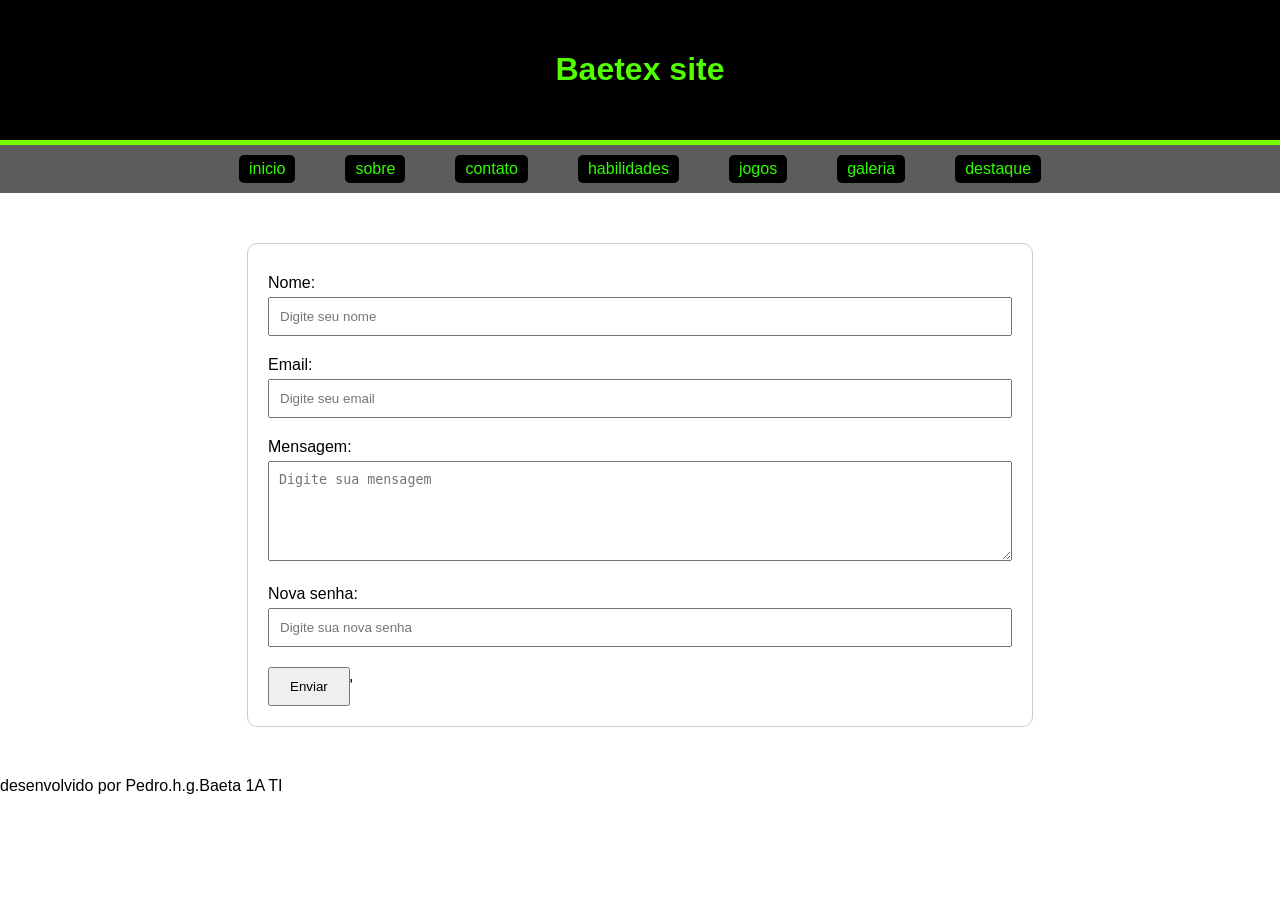
==== contato.html @ c3a65326 "TABELA E FORMULARIO" ====
<!doctype html>
<html lang="en">
  <head>
    <meta charset="UTF-8" />
    <meta name="viewport" content="width=device-width, initial-scale=1.0" />
    <title>Document</title>
    <link rel="stylesheet" href="css/style.css" />
  </head>
  <body>
    <header>
      <h1>Baetex site</h1>
    </header>
    <nav>
      <a href="#inicio">inicio</a>
      <a href="#sobre">sobre</a>
      <a href="contato.html">contato</a>
      <a href="habilidades.html">habilidades</a>
      <a href="jogos.html">jogos</a>
      <a href="#galeria">galeria</a>
      <a href="destaque">destaque</a>
    </nav>

    <main>
      <form>
        <label for="nome">Nome:</label>
        <input
          type="text"
          id="nome"
          name="nome"
          placeholder="Digite seu nome"
          required
        />
        <br />
        <label for="email">Email:</label>
        <input
          type="email"
          id="email"
          name="email"
          placeholder="Digite seu email"
          required
        />
        <br />
        <label for="mensagem">Mensagem:</label>
        <textarea
          id="mensagem"
          name="mensagem"
          placeholder="Digite sua mensagem"
          required
        ></textarea>
        <br />
        <label for="nova senha">Nova senha:</label>
        <input
          type="password"
          id="nova senha"
          name="nova senha"
          placeholder="Digite sua nova senha"
          required
        />
        <br />
        <button type="submit">Enviar</button>'
      </form>
    </main>
    <footer>desenvolvido por Pedro.h.g.Baeta 1A TI</footer>
  </body>
</html>
---- css/style.css ----
body {
  font-family: Arial, Helvetica, sans-serif;
  margin: 0;
  padding: 0;
  background-color: linear-gradient(
    to right,
    #ff0000,
    #ff7f00,
    #ffff00,
    #00ff00,
    #0000ff,
    #4b0082,
    #8b00ff
  );
  color: #000000;
}
header {
  background-color: #000000;
  border-bottom: 5px solid #73ff00;
  color: rgb(81, 255, 0);
  padding: 30px 20px;
  text-align: center;
}
nav {
  background-color: #5c5c5c;
  display: flex;
  justify-content: center;
  gap: 20px;
  padding: 10px;
  text-align: center;
}
nav a {
  color: rgb(47, 255, 0);
  text-decoration: none;
  margin: 0 15px;
  padding: 5px 10px;
  background-color: #000000;
  border-radius: 5px;
}

nav a:hover nav a focus {
  text-decoration: underline;
  background-color: #73ff00;
  transform: translateY(-1px);
}

main {
  padding: 20px;
}
.bg-color {
  background-color: #e0dede;
}
section {
  margin-bottom: 30px;
  padding: 20px;
  background-color: s#800000;
  border-radius: 5px;
}

.iten-galeria {
  width: 30%;
  display: inline-block;
  margin: 10px;
  text-align: center;
  vertical-align: top;
}

.iten-galeria img {
  width: 20%;
  height: 500px;
  object-fit: contain;
}

.iten-galeria p {
  margin-top: 8px;
}
.destaque {
  width: 65%;
  text-align: right;
}
.destaque img {
  width: 40%;
  height: 330px;
  object-fit: contain;
  display: inline-block;
  vertical-align: middle;
}

.destaque p {
  width: 5%;
  display: inline-block;
  vertical-align: middle;
  margin-left: 10px;
}

form {
  width: 60%;
  margin: 30px auto;
  padding: 20px;
  border: 1px solid #ccc;
  border-radius: 10px;
}

label {
  display: block;
  margin-top: 10px;
  margin-bottom: 5px;
}

input,
textarea {
  width: 100%;
  padding: 10px;
  margin-bottom: 10px;
  box-sizing: border-box;
}

textarea {
  height: 100px;
}

button {
  display: inline-block;
  padding: 10px 20px;
  margin-top: 10px;
}
table {
  width: 80%;
  margin: 30px auto;
  border-collapse: collapse;
}

th,
td {
  border: 1px solid #ccc;
  padding: 10px;
  text-align: center;
}

th {
  background-color: #eeeeee;
}

tr:hover {
  background-color: #f5f5f5;
}
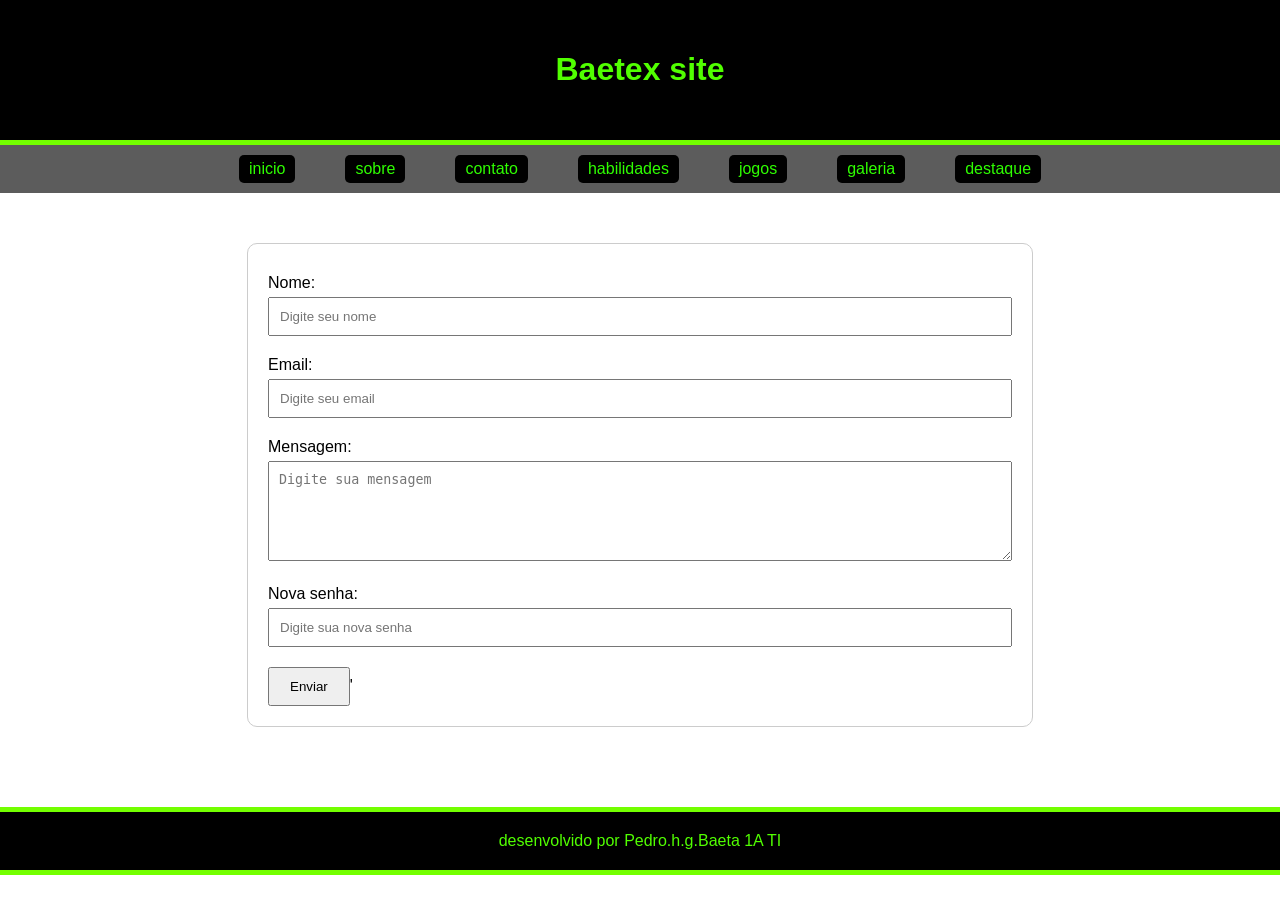
==== commit 2b7a3f3f: "mudanças boas" ====
--- a/contato.html
+++ b/contato.html
@@ -1,5 +1,5 @@
 <!doctype html>
-<html lang="en">
+<html lang="pt-br">
   <head>
     <meta charset="UTF-8" />
     <meta name="viewport" content="width=device-width, initial-scale=1.0" />
@@ -11,13 +11,13 @@
       <h1>Baetex site</h1>
     </header>
     <nav>
-      <a href="#inicio">inicio</a>
-      <a href="#sobre">sobre</a>
+      <a href="inicio.html">inicio</a>
+      <a href="sobre.html">sobre</a>
       <a href="contato.html">contato</a>
       <a href="habilidades.html">habilidades</a>
       <a href="jogos.html">jogos</a>
-      <a href="#galeria">galeria</a>
-      <a href="destaque">destaque</a>
+      <a href="galeria.html">galeria</a>
+      <a href="destaque.html">destaque</a>
     </nav>
 
     <main>
--- a/css/style.css
+++ b/css/style.css
@@ -144,3 +144,89 @@
 tr:hover {
   background-color: #f5f5f5;
 }
+
+footer {
+  background-color: #000000;
+  color: rgb(81, 255, 0);
+  text-align: center;
+  padding: 20px;
+  margin-top: 30px;
+  border-top: 5px solid #73ff00;
+  border-bottom: 5px solid #73ff00;
+}
+.banner {
+  width: 900px;
+  height: 250px;
+  border-radius: 20px;
+  display: flex;
+  justify-content: center;
+  align-items: center;
+  overflow: hidden;
+  position: relative;
+  background: linear-gradient(
+    -45deg,
+    #ff0000,
+    #ff7300,
+    #fffb00,
+    #48ff00,
+    #00ffd5,
+    #0066ff,
+    #7a00ff,
+    #ff00c8
+  );
+  background-size: 400% 400%;
+  animation: gradientMove 10s ease infinite;
+}
+
+.banner::before {
+  content: "";
+  position: absolute;
+  inset: 0;
+  background: inherit;
+  filter: blur(30px);
+  opacity: 0.7;
+}
+
+.banner h1 {
+  position: relative;
+  color: white;
+  font-family: Arial, sans-serif;
+  font-size: 3rem;
+  text-transform: uppercase;
+  letter-spacing: 4px;
+  text-shadow:
+    0 0 10px rgba(255, 255, 255, 0.8),
+    0 0 20px rgba(255, 255, 255, 0.6),
+    0 0 40px rgba(255, 255, 255, 0.4);
+  animation: pulse 2s infinite;
+}
+
+@keyframes gradientMove {
+  0% {
+    background-position: 0% 50%;
+  }
+  50% {
+    background-position: 100% 50%;
+  }
+  100% {
+    background-position: 0% 50%;
+  }
+}
+
+@keyframes pulse {
+  0%,
+  100% {
+    transform: scale(1);
+  }
+  50% {
+    transform: scale(1.08);
+  }
+}
+
+.bg-pagina {
+  background-color: #6ff7b3;
+}
+
+.bg-color {
+  background-color: #6bfd7f;
+}
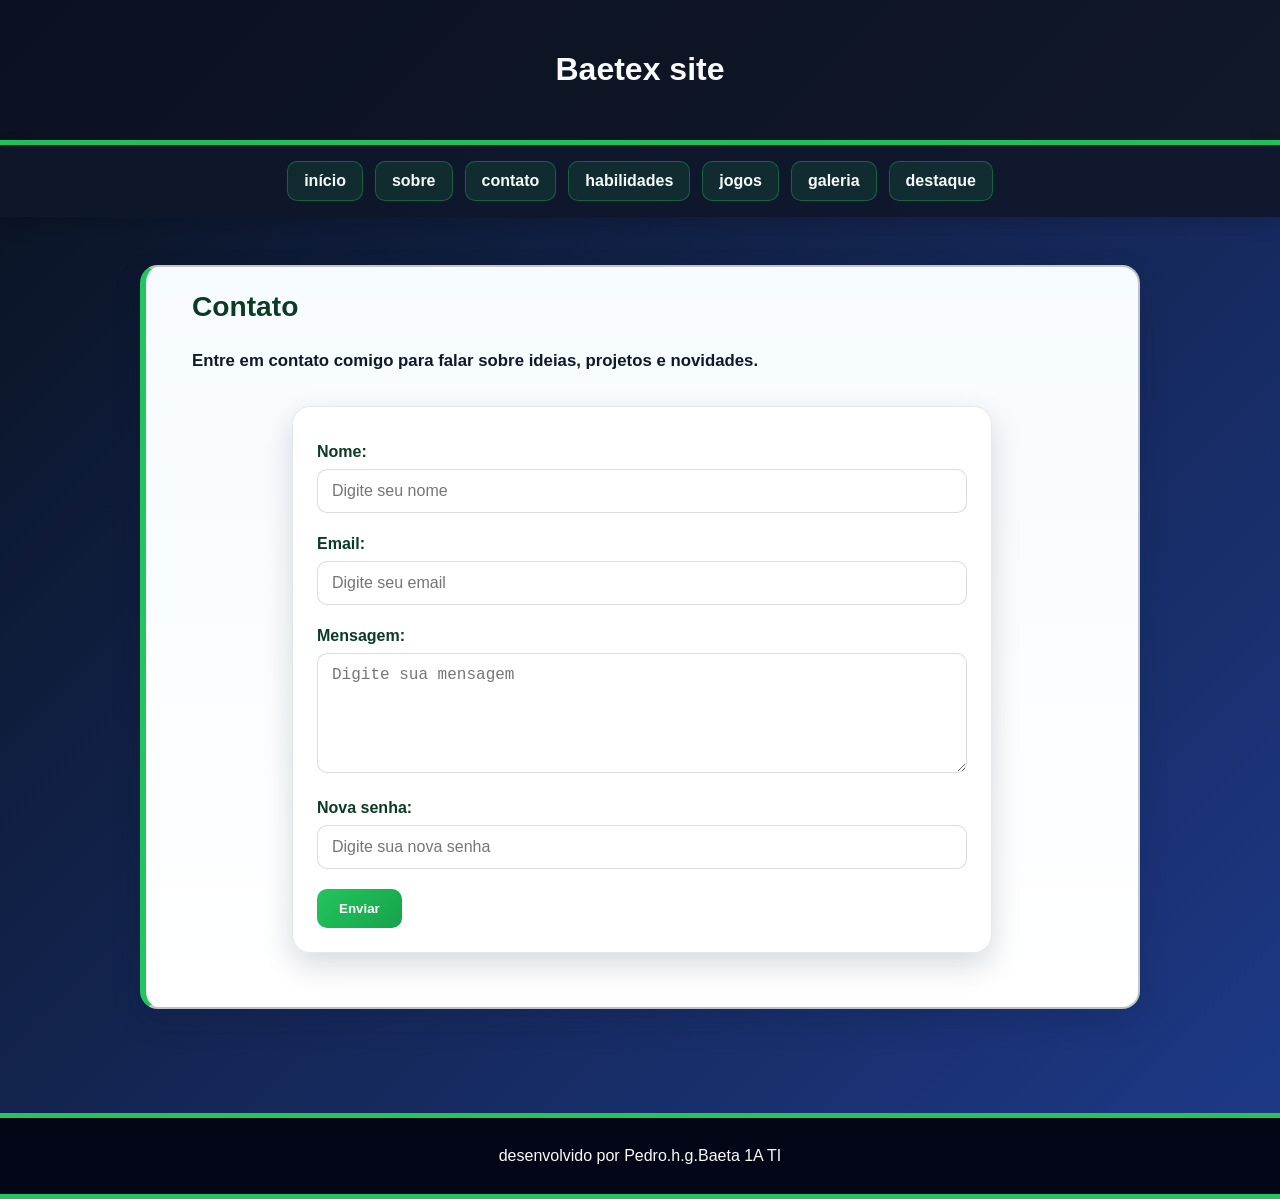
==== commit 93c73327: "finalizado" ====
--- a/contato.html
+++ b/contato.html
@@ -3,15 +3,16 @@
   <head>
     <meta charset="UTF-8" />
     <meta name="viewport" content="width=device-width, initial-scale=1.0" />
-    <title>Document</title>
+    <title>Contato</title>
     <link rel="stylesheet" href="css/style.css" />
   </head>
   <body>
     <header>
       <h1>Baetex site</h1>
     </header>
+
     <nav>
-      <a href="inicio.html">inicio</a>
+      <a href="inicio.html">início</a>
       <a href="sobre.html">sobre</a>
       <a href="contato.html">contato</a>
       <a href="habilidades.html">habilidades</a>
@@ -21,45 +22,32 @@
     </nav>
 
     <main>
-      <form>
-        <label for="nome">Nome:</label>
-        <input
-          type="text"
-          id="nome"
-          name="nome"
-          placeholder="Digite seu nome"
-          required
-        />
-        <br />
-        <label for="email">Email:</label>
-        <input
-          type="email"
-          id="email"
-          name="email"
-          placeholder="Digite seu email"
-          required
-        />
-        <br />
-        <label for="mensagem">Mensagem:</label>
-        <textarea
-          id="mensagem"
-          name="mensagem"
-          placeholder="Digite sua mensagem"
-          required
-        ></textarea>
-        <br />
-        <label for="nova senha">Nova senha:</label>
-        <input
-          type="password"
-          id="nova senha"
-          name="nova senha"
-          placeholder="Digite sua nova senha"
-          required
-        />
-        <br />
-        <button type="submit">Enviar</button>'
-      </form>
+      <section class="bg-color">
+        <div class="content-box">
+          <h2>Contato</h2>
+          <p>Entre em contato comigo para falar sobre ideias, projetos e novidades.</p>
+
+          <form>
+            <label for="nome">Nome:</label>
+            <input type="text" id="nome" name="nome" placeholder="Digite seu nome" required />
+
+            <label for="email">Email:</label>
+            <input type="email" id="email" name="email" placeholder="Digite seu email" required />
+
+            <label for="mensagem">Mensagem:</label>
+            <textarea id="mensagem" name="mensagem" placeholder="Digite sua mensagem" required></textarea>
+
+            <label for="nova-senha">Nova senha:</label>
+            <input type="password" id="nova-senha" name="nova-senha" placeholder="Digite sua nova senha" required />
+
+            <button type="submit">Enviar</button>
+          </form>
+        </div>
+      </section>
     </main>
-    <footer>desenvolvido por Pedro.h.g.Baeta 1A TI</footer>
+
+    <footer>
+      desenvolvido por Pedro.h.g.Baeta 1A TI
+    </footer>
   </body>
 </html>
--- a/css/style.css
+++ b/css/style.css
@@ -1,204 +1,556 @@
+:root {
+  --bg-start: #09111d;
+  --bg-end: #1e3a8a;
+  --panel: rgba(255, 255, 255, 0.96);
+  --panel-soft: #edf6ff;
+  --panel-border: rgba(15, 23, 42, 0.18);
+  --accent: #22c55e;
+  --accent-strong: #16a34a;
+  --accent-dark: #0b3b24;
+  --text: #111827;
+  --text-soft: #334155;
+  --text-light: #f8fafc;
+  --shadow: 0 12px 30px rgba(15, 23, 42, 0.16);
+}
+
+* {
+  box-sizing: border-box;
+}
+
+html {
+  scroll-behavior: smooth;
+}
+
 body {
   font-family: Arial, Helvetica, sans-serif;
   margin: 0;
   padding: 0;
-  background-color: linear-gradient(
-    to right,
-    #ff0000,
-    #ff7f00,
-    #ffff00,
-    #00ff00,
-    #0000ff,
-    #4b0082,
-    #8b00ff
-  );
-  color: #000000;
-}
+  background: linear-gradient(135deg, var(--bg-start), var(--bg-end));
+  color: var(--text);
+}
+
 header {
-  background-color: #000000;
-  border-bottom: 5px solid #73ff00;
-  color: rgb(81, 255, 0);
+  background: linear-gradient(135deg, #0b1120, #111827);
+  border-bottom: 5px solid var(--accent);
+  color: var(--text-light);
   padding: 30px 20px;
   text-align: center;
 }
+
+.site-header {
+  background: linear-gradient(135deg, #0b1120, #1e293b);
+  padding: 32px 20px 28px;
+}
+
+.site-header h1 {
+  margin: 0;
+  font-size: clamp(2rem, 4vw, 3.2rem);
+  letter-spacing: 0.08em;
+  text-transform: uppercase;
+}
+
+.site-header p {
+  margin: 8px 0 0;
+  color: rgba(255, 255, 255, 0.82);
+  letter-spacing: 0.08em;
+  text-transform: uppercase;
+  font-size: 0.75rem;
+}
+
 nav {
-  background-color: #5c5c5c;
+  background: rgba(15, 23, 42, 0.9);
   display: flex;
   justify-content: center;
+  align-items: center;
+  flex-wrap: wrap;
+  gap: 12px;
+  padding: 16px 20px;
+  text-align: center;
+  box-shadow: 0 6px 20px rgba(0, 0, 0, 0.15);
+}
+
+nav a {
+  color: var(--text-light);
+  text-decoration: none;
+  font-weight: 700;
+  padding: 10px 16px;
+  background: rgba(34, 197, 94, 0.12);
+  border: 1px solid rgba(34, 197, 94, 0.35);
+  border-radius: 10px;
+  transition: all 0.2s ease;
+}
+
+nav a:hover,
+nav a:focus {
+  text-decoration: none;
+  background: var(--accent);
+  color: #052e16;
+  transform: translateY(-1px);
+}
+
+main {
+  max-width: 1200px;
+  margin: 0 auto;
+  padding: 24px 18px 50px;
+}
+
+.page-shell {
+  display: flex;
+  flex-direction: column;
+  gap: 28px;
+}
+
+.content-box {
+  max-width: 900px;
+  margin: 0 auto;
+}
+
+.hero {
+  display: grid;
+  grid-template-columns: 1.8fr 1fr;
+  gap: 24px;
+  align-items: center;
+  padding: 28px;
+  background: linear-gradient(135deg, rgba(255,255,255,0.98), rgba(230, 245, 255, 0.95));
+  border: 2px solid rgba(17, 24, 39, 0.18);
+  border-left: 6px solid var(--accent);
+  border-radius: 24px;
+  box-shadow: var(--shadow);
+}
+
+.hero-text {
+  padding: 12px 8px;
+}
+
+.eyebrow {
+  display: inline-block;
+  padding: 6px 12px;
+  border-radius: 999px;
+  background: rgba(34, 197, 94, 0.12);
+  color: var(--accent-dark);
+  font-size: 0.72rem;
+  font-weight: 700;
+  letter-spacing: 0.08em;
+  text-transform: uppercase;
+}
+
+.hero h2 {
+  margin: 16px 0 12px;
+  font-size: clamp(2rem, 4vw, 3rem);
+  line-height: 1.2;
+  color: var(--accent-dark);
+}
+
+.hero p {
+  margin: 0;
+  font-size: 1.05rem;
+  line-height: 1.8;
+  color: var(--text-soft);
+}
+
+.hero-actions {
+  display: flex;
+  flex-wrap: wrap;
+  gap: 12px;
+  margin-top: 24px;
+}
+
+.button {
+  display: inline-flex;
+  align-items: center;
+  justify-content: center;
+  padding: 12px 20px;
+  border-radius: 10px;
+  text-decoration: none;
+  font-weight: 700;
+  transition: transform 0.2s ease;
+}
+
+.button:hover {
+  transform: translateY(-1px);
+}
+
+.btn-primary {
+  background: linear-gradient(135deg, var(--accent), var(--accent-strong));
+  color: #ffffff;
+}
+
+.btn-secondary {
+  background: #ffffff;
+  border: 1px solid rgba(15, 23, 42, 0.15);
+  color: var(--text);
+}
+
+.hero-card {
+  background: linear-gradient(180deg, #0f172a, #1e293b);
+  color: #ffffff;
+  border-radius: 20px;
+  padding: 22px 20px;
+  box-shadow: 0 16px 30px rgba(15, 23, 42, 0.18);
+}
+
+.hero-card h3 {
+  margin-top: 0;
+  font-size: 1.4rem;
+  color: #dbeafe;
+}
+
+.hero-card ul {
+  margin: 0;
+  padding-left: 1.1rem;
+  color: #e2e8f0;
+  line-height: 2;
+}
+
+.info-grid {
+  display: grid;
+  grid-template-columns: repeat(3, minmax(0, 1fr));
   gap: 20px;
-  padding: 10px;
-  text-align: center;
-}
-nav a {
-  color: rgb(47, 255, 0);
-  text-decoration: none;
-  margin: 0 15px;
-  padding: 5px 10px;
-  background-color: #000000;
-  border-radius: 5px;
-}
-
-nav a:hover nav a focus {
-  text-decoration: underline;
-  background-color: #73ff00;
-  transform: translateY(-1px);
-}
-
-main {
-  padding: 20px;
-}
+}
+
+.info-card {
+  background: rgba(255, 255, 255, 0.96);
+  border: 1px solid rgba(15, 23, 42, 0.12);
+  border-left: 6px solid var(--accent);
+  border-radius: 18px;
+  padding: 22px 20px;
+  box-shadow: var(--shadow);
+}
+
+.info-card h3 {
+  margin-top: 0;
+  color: var(--accent-dark);
+}
+
+.info-card p {
+  margin-bottom: 0;
+  line-height: 1.8;
+  color: var(--text-soft);
+}
+
+.gallery-section {
+  background: rgba(255, 255, 255, 0.96);
+  border: 2px solid rgba(17, 24, 39, 0.18);
+  border-radius: 24px;
+  padding: 24px 22px;
+  box-shadow: var(--shadow);
+}
+
+.section-heading h2 {
+  margin-top: 0;
+  margin-bottom: 18px;
+}
+
+.gallery-grid {
+  display: grid;
+  grid-template-columns: repeat(auto-fit, minmax(220px, 1fr));
+  gap: 22px;
+}
+
+.gallery-item {
+  background: #fff;
+  border: 1px solid rgba(15, 23, 42, 0.1);
+  border-radius: 18px;
+  padding: 12px;
+  text-align: center;
+  box-shadow: 0 10px 20px rgba(15, 23, 42, 0.08);
+}
+
+.gallery-item img {
+  width: 100%;
+  height: 220px;
+  object-fit: cover;
+  border-radius: 12px;
+  margin: 0 auto 12px;
+}
+
+.gallery-item figcaption {
+  font-weight: 700;
+  color: var(--accent-dark);
+}
+
+.gallery-item.highlight {
+  transform: translateY(-4px);
+  border-color: rgba(34, 197, 94, 0.4);
+}
+
+.quote-box {
+  background: linear-gradient(135deg, #0f172a, #1f2937);
+  color: #ffffff;
+  border-radius: 18px;
+  padding: 24px 28px;
+  text-align: center;
+  font-size: 1.2rem;
+  font-weight: 700;
+  box-shadow: var(--shadow);
+}
+
+section {
+  margin: 24px auto;
+  padding: 24px 28px;
+  background: var(--panel);
+  border: 2px solid rgba(17, 24, 39, 0.25);
+  border-radius: 18px;
+  box-shadow: var(--shadow);
+  max-width: 1000px;
+}
+
 .bg-color {
-  background-color: #e0dede;
-}
-section {
-  margin-bottom: 30px;
-  padding: 20px;
-  background-color: s#800000;
-  border-radius: 5px;
+  background: linear-gradient(180deg, #f6fbff, #ffffff);
+  border-left: 6px solid var(--accent);
+}
+
+section h2 {
+  margin-top: 0;
+  font-size: clamp(1.6rem, 2.2vw, 2.2rem);
+  color: var(--accent-dark);
+  text-shadow: 0 1px 0 rgba(255, 255, 255, 0.8);
+}
+
+section p,
+section li,
+section ul,
+section ol {
+  font-size: 1.05rem;
+  line-height: 1.75;
+  color: var(--text);
+  font-weight: 600;
+}
+
+section ul,
+section ol {
+  padding-left: 1.5rem;
+}
+
+img {
+  display: block;
+  max-width: 100%;
+  margin: 18px auto;
+  border-radius: 14px;
+  box-shadow: 0 10px 20px rgba(15, 23, 42, 0.12);
+}
+
+iframe {
+  display: block;
+  max-width: 100%;
+  width: 100%;
+  height: 340px;
+  margin: 20px auto 0;
+  border: none;
+  border-radius: 14px;
+}
+
+.galeria {
+  display: grid;
+  grid-template-columns: repeat(auto-fit, minmax(220px, 1fr));
+  gap: 22px;
+  align-items: stretch;
 }
 
 .iten-galeria {
-  width: 30%;
-  display: inline-block;
-  margin: 10px;
-  text-align: center;
-  vertical-align: top;
+  background: #ffffff;
+  border: 2px solid rgba(15, 23, 42, 0.18);
+  border-radius: 16px;
+  padding: 14px;
+  text-align: center;
+  box-shadow: 0 10px 20px rgba(15, 23, 42, 0.08);
 }
 
 .iten-galeria img {
-  width: 20%;
-  height: 500px;
-  object-fit: contain;
+  width: 100%;
+  height: 220px;
+  object-fit: cover;
+  margin: 0 auto 12px;
 }
 
 .iten-galeria p {
-  margin-top: 8px;
-}
+  margin: 0;
+  font-weight: 600;
+  color: var(--accent-dark);
+}
+
 .destaque {
-  width: 65%;
-  text-align: right;
-}
+  max-width: 480px;
+  margin: 0 auto;
+}
+
 .destaque img {
-  width: 40%;
-  height: 330px;
-  object-fit: contain;
-  display: inline-block;
-  vertical-align: middle;
-}
-
-.destaque p {
-  width: 5%;
-  display: inline-block;
-  vertical-align: middle;
-  margin-left: 10px;
-}
-
+  width: 100%;
+  max-width: 420px;
+  height: 260px;
+  object-fit: cover;
+}
+
+.form-box,
 form {
-  width: 60%;
+  width: min(100%, 700px);
   margin: 30px auto;
-  padding: 20px;
-  border: 1px solid #ccc;
-  border-radius: 10px;
+  padding: 24px;
+  border: 1px solid rgba(15, 23, 42, 0.1);
+  border-radius: 18px;
+  background: rgba(255, 255, 255, 0.9);
+  box-shadow: var(--shadow);
 }
 
 label {
   display: block;
-  margin-top: 10px;
-  margin-bottom: 5px;
+  margin: 12px 0 8px;
+  font-weight: 700;
+  color: var(--accent-dark);
 }
 
 input,
 textarea {
   width: 100%;
-  padding: 10px;
+  padding: 12px 14px;
   margin-bottom: 10px;
-  box-sizing: border-box;
+  border: 1px solid rgba(15, 23, 42, 0.15);
+  border-radius: 10px;
+  font-size: 1rem;
+  background: #ffffff;
 }
 
 textarea {
-  height: 100px;
+  min-height: 120px;
+  resize: vertical;
 }
 
 button {
   display: inline-block;
-  padding: 10px 20px;
+  padding: 12px 22px;
   margin-top: 10px;
-}
+  border: none;
+  border-radius: 10px;
+  background: linear-gradient(135deg, var(--accent), var(--accent-strong));
+  color: #ffffff;
+  font-weight: 700;
+  cursor: pointer;
+  transition: transform 0.2s ease;
+}
+
+button:hover {
+  transform: translateY(-1px);
+}
+
 table {
-  width: 80%;
+  width: min(100%, 840px);
   margin: 30px auto;
   border-collapse: collapse;
+  background: #ffffff;
+  border-radius: 12px;
+  overflow: hidden;
+  box-shadow: var(--shadow);
 }
 
 th,
 td {
-  border: 1px solid #ccc;
-  padding: 10px;
+  border: 1px solid rgba(15, 23, 42, 0.1);
+  padding: 12px 14px;
   text-align: center;
 }
 
 th {
-  background-color: #eeeeee;
+  background: linear-gradient(135deg, #0f172a, #1e293b);
+  color: var(--text-light);
 }
 
 tr:hover {
-  background-color: #f5f5f5;
-}
-
-footer {
-  background-color: #000000;
-  color: rgb(81, 255, 0);
-  text-align: center;
-  padding: 20px;
-  margin-top: 30px;
-  border-top: 5px solid #73ff00;
-  border-bottom: 5px solid #73ff00;
-}
+  background-color: #f1f5f9;
+}
+
 .banner {
-  width: 900px;
-  height: 250px;
-  border-radius: 20px;
+  width: min(100%, 920px);
+  height: 260px;
+  margin: 24px auto 0;
+  border-radius: 24px;
   display: flex;
   justify-content: center;
   align-items: center;
   overflow: hidden;
   position: relative;
-  background: linear-gradient(
-    -45deg,
-    #ff0000,
-    #ff7300,
-    #fffb00,
-    #48ff00,
-    #00ffd5,
-    #0066ff,
-    #7a00ff,
-    #ff00c8
-  );
-  background-size: 400% 400%;
-  animation: gradientMove 10s ease infinite;
+  border: 3px solid rgba(255, 255, 255, 0.7);
+  box-shadow: 0 20px 40px rgba(15, 23, 42, 0.24);
+  background:
+    radial-gradient(circle at top left, rgba(255, 255, 255, 0.45), transparent 28%),
+    radial-gradient(circle at bottom right, rgba(255, 255, 255, 0.2), transparent 24%),
+    linear-gradient(135deg, #ff3cac, #784fff 22%, #4cc9f0 48%, #32d74b 70%, #ffb703 100%);
+  background-size: 200% 200%;
+  animation: gradientMove 12s ease infinite;
 }
 
 .banner::before {
   content: "";
   position: absolute;
+  inset: 12px;
+  border: 2px solid rgba(255, 255, 255, 0.7);
+  border-radius: 18px;
+  backdrop-filter: blur(2px);
+}
+
+.banner::after {
+  content: "";
+  position: absolute;
   inset: 0;
-  background: inherit;
-  filter: blur(30px);
-  opacity: 0.7;
+  background: linear-gradient(120deg, rgba(255, 255, 255, 0.18), rgba(255, 255, 255, 0));
 }
 
 .banner h1 {
   position: relative;
-  color: white;
+  z-index: 1;
+  color: #ffffff;
   font-family: Arial, sans-serif;
-  font-size: 3rem;
+  font-size: clamp(2rem, 4vw, 3.2rem);
   text-transform: uppercase;
-  letter-spacing: 4px;
+  letter-spacing: 0.15em;
   text-shadow:
-    0 0 10px rgba(255, 255, 255, 0.8),
-    0 0 20px rgba(255, 255, 255, 0.6),
-    0 0 40px rgba(255, 255, 255, 0.4);
-  animation: pulse 2s infinite;
+    0 2px 8px rgba(15, 23, 42, 0.8),
+    0 0 18px rgba(255, 255, 255, 0.55),
+    0 0 30px rgba(255, 255, 255, 0.35);
+  animation: pulse 2.4s infinite ease-in-out;
+}
+
+footer {
+  background: #020617;
+  color: var(--text-light);
+  text-align: center;
+  padding: 24px 20px;
+  margin-top: 30px;
+  border-top: 5px solid var(--accent);
+  border-bottom: 5px solid var(--accent);
+  line-height: 1.8;
+}
+
+.bg-pagina {
+  background: rgba(255, 255, 255, 0.08);
+}
+
+@media (max-width: 700px) {
+  nav {
+    gap: 8px;
+    padding: 12px;
+  }
+
+  nav a {
+    flex: 1 1 calc(50% - 8px);
+    font-size: 0.9rem;
+  }
+
+  section {
+    padding: 18px 16px;
+  }
+
+  .hero {
+    grid-template-columns: 1fr;
+    padding: 18px 16px;
+  }
+
+  .info-grid {
+    grid-template-columns: 1fr;
+  }
+
+  .banner {
+    height: 180px;
+  }
 }
 
 @keyframes gradientMove {
@@ -222,11 +574,3 @@
     transform: scale(1.08);
   }
 }
-
-.bg-pagina {
-  background-color: #6ff7b3;
-}
-
-.bg-color {
-  background-color: #6bfd7f;
-}
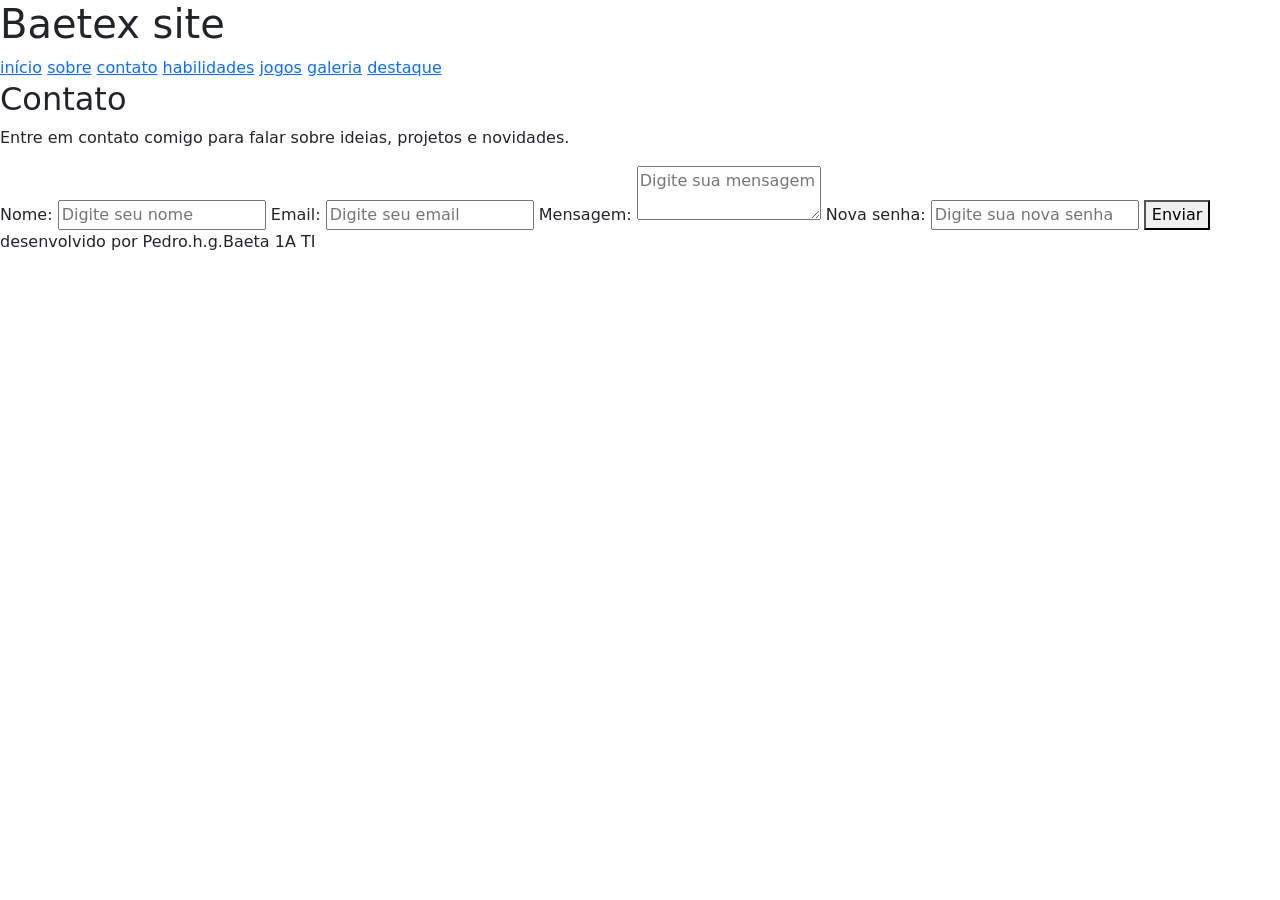
==== commit a98a2b2c: "incrementação do bootstrap" ====
--- a/contato.html
+++ b/contato.html
@@ -4,7 +4,19 @@
     <meta charset="UTF-8" />
     <meta name="viewport" content="width=device-width, initial-scale=1.0" />
     <title>Contato</title>
-    <link rel="stylesheet" href="css/style.css" />
+    <link
+      href="https://cdn.jsdelivr.net/npm/bootstrap@5.3.8/dist/css/bootstrap.min.css"
+      rel="stylesheet"
+      integrity="sha384-sRIl4kxILFvY47J16cr9ZwB07vP4J8+LH7qKQnuqkuIAvNWLzeN8tE5YBujZqJLB"
+      crossorigin="anonymous"
+    />
+
+    <link rel="preconnect" href="https://fonts.googleapis.com" />
+    <link rel="preconnect" href="https://fonts.gstatic.com" crossorigin />
+    <link
+      href="https://fonts.googleapis.com/css2?family=Montserrat:ital,wght@0,100..900;1,100..900&display=swap"
+      rel="stylesheet"
+    />
   </head>
   <body>
     <header>
@@ -25,20 +37,46 @@
       <section class="bg-color">
         <div class="content-box">
           <h2>Contato</h2>
-          <p>Entre em contato comigo para falar sobre ideias, projetos e novidades.</p>
+          <p>
+            Entre em contato comigo para falar sobre ideias, projetos e
+            novidades.
+          </p>
 
           <form>
             <label for="nome">Nome:</label>
-            <input type="text" id="nome" name="nome" placeholder="Digite seu nome" required />
+            <input
+              type="text"
+              id="nome"
+              name="nome"
+              placeholder="Digite seu nome"
+              required
+            />
 
             <label for="email">Email:</label>
-            <input type="email" id="email" name="email" placeholder="Digite seu email" required />
+            <input
+              type="email"
+              id="email"
+              name="email"
+              placeholder="Digite seu email"
+              required
+            />
 
             <label for="mensagem">Mensagem:</label>
-            <textarea id="mensagem" name="mensagem" placeholder="Digite sua mensagem" required></textarea>
+            <textarea
+              id="mensagem"
+              name="mensagem"
+              placeholder="Digite sua mensagem"
+              required
+            ></textarea>
 
             <label for="nova-senha">Nova senha:</label>
-            <input type="password" id="nova-senha" name="nova-senha" placeholder="Digite sua nova senha" required />
+            <input
+              type="password"
+              id="nova-senha"
+              name="nova-senha"
+              placeholder="Digite sua nova senha"
+              required
+            />
 
             <button type="submit">Enviar</button>
           </form>
@@ -46,8 +84,11 @@
       </section>
     </main>
 
-    <footer>
-      desenvolvido por Pedro.h.g.Baeta 1A TI
-    </footer>
+    <footer>desenvolvido por Pedro.h.g.Baeta 1A TI</footer>
+    <script
+      src="https://cdn.jsdelivr.net/npm/bootstrap@5.3.8/dist/js/bootstrap.bundle.min.js"
+      integrity="sha384-FKyoEForCGlyvwx9Hj09JcYn3nv7wiPVlz7YYwJrWVcXK/BmnVDxM+D2scQbITxI"
+      crossorigin="anonymous"
+    ></script>
   </body>
 </html>
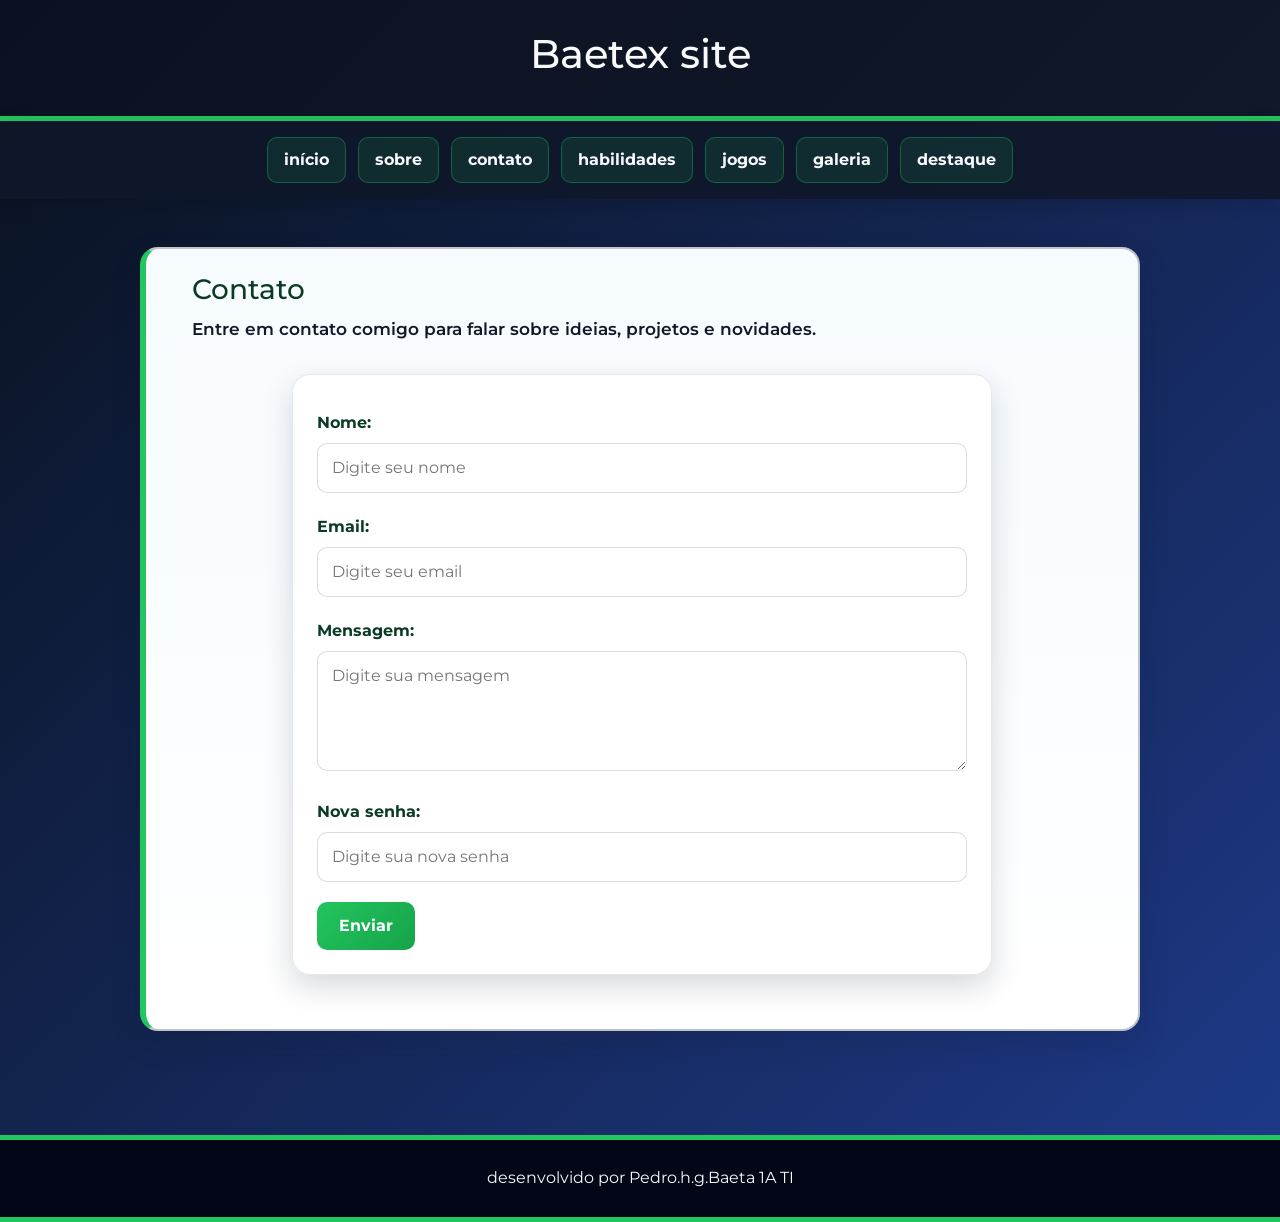
==== commit 8119ec1e: "css arrumado" ====
--- a/contato.html
+++ b/contato.html
@@ -17,6 +17,8 @@
       href="https://fonts.googleapis.com/css2?family=Montserrat:ital,wght@0,100..900;1,100..900&display=swap"
       rel="stylesheet"
     />
+
+    <link rel="stylesheet" href="css/style.css" />
   </head>
   <body>
     <header>
--- a/css/style.css
+++ b/css/style.css
@@ -0,0 +1,603 @@
+:root {
+  --bg-start: #09111d;
+  --bg-end: #1e3a8a;
+  --panel: rgba(255, 255, 255, 0.96);
+  --panel-soft: #edf6ff;
+  --panel-border: rgba(15, 23, 42, 0.18);
+  --accent: #22c55e;
+  --accent-strong: #16a34a;
+  --accent-dark: #0b3b24;
+  --text: #111827;
+  --text-soft: #334155;
+  --text-light: #f8fafc;
+  --shadow: 0 12px 30px rgba(15, 23, 42, 0.16);
+}
+
+* {
+  box-sizing: border-box;
+}
+
+html {
+  scroll-behavior: smooth;
+}
+
+body {
+  font-family: "Montserrat", sans-serif;
+  margin: 0;
+  padding: 0;
+  background: linear-gradient(135deg, var(--bg-start), var(--bg-end));
+  color: var(--text);
+}
+
+h5 {
+  font-weight: 800;
+}
+
+header {
+  background: linear-gradient(135deg, #0b1120, #111827);
+  border-bottom: 5px solid var(--accent);
+  color: var(--text-light);
+  padding: 30px 20px;
+  text-align: center;
+}
+
+.site-header {
+  background: linear-gradient(135deg, #0b1120, #1e293b);
+  padding: 32px 20px 28px;
+}
+
+.site-header h1 {
+  margin: 0;
+  font-size: clamp(2rem, 4vw, 3.2rem);
+  letter-spacing: 0.08em;
+  text-transform: uppercase;
+}
+
+.site-header p {
+  margin: 8px 0 0;
+  color: rgba(255, 255, 255, 0.82);
+  letter-spacing: 0.08em;
+  text-transform: uppercase;
+  font-size: 0.75rem;
+}
+
+nav {
+  background: rgba(15, 23, 42, 0.9);
+  display: flex;
+  justify-content: center;
+  align-items: center;
+  flex-wrap: wrap;
+  gap: 12px;
+  padding: 16px 20px;
+  text-align: center;
+  box-shadow: 0 6px 20px rgba(0, 0, 0, 0.15);
+}
+
+nav a {
+  color: var(--text-light);
+  text-decoration: none;
+  font-weight: 700;
+  padding: 10px 16px;
+  background: rgba(34, 197, 94, 0.12);
+  border: 1px solid rgba(34, 197, 94, 0.35);
+  border-radius: 10px;
+  transition: all 0.2s ease;
+}
+
+nav a:hover,
+nav a:focus {
+  text-decoration: none;
+  background: var(--accent);
+  color: #052e16;
+  transform: translateY(-1px);
+}
+
+main {
+  max-width: 1200px;
+  margin: 0 auto;
+  padding: 24px 18px 50px;
+}
+
+.page-shell {
+  display: flex;
+  flex-direction: column;
+  gap: 28px;
+}
+
+.content-box {
+  max-width: 900px;
+  margin: 0 auto;
+}
+
+.hero {
+  display: grid;
+  grid-template-columns: 1.8fr 1fr;
+  gap: 24px;
+  align-items: center;
+  padding: 28px;
+  background: linear-gradient(
+    135deg,
+    rgba(255, 255, 255, 0.98),
+    rgba(230, 245, 255, 0.95)
+  );
+  border: 2px solid rgba(17, 24, 39, 0.18);
+  border-left: 6px solid var(--accent);
+  border-radius: 24px;
+  box-shadow: var(--shadow);
+}
+
+.hero-text {
+  padding: 12px 8px;
+}
+
+.eyebrow {
+  display: inline-block;
+  padding: 6px 12px;
+  border-radius: 999px;
+  background: rgba(34, 197, 94, 0.12);
+  color: var(--accent-dark);
+  font-size: 0.72rem;
+  font-weight: 700;
+  letter-spacing: 0.08em;
+  text-transform: uppercase;
+}
+
+.hero h2 {
+  margin: 16px 0 12px;
+  font-size: clamp(2rem, 4vw, 3rem);
+  line-height: 1.2;
+  color: var(--accent-dark);
+}
+
+.hero p {
+  margin: 0;
+  font-size: 1.05rem;
+  line-height: 1.8;
+  color: var(--text-soft);
+}
+
+.hero-actions {
+  display: flex;
+  flex-wrap: wrap;
+  gap: 12px;
+  margin-top: 24px;
+}
+
+.button {
+  display: inline-flex;
+  align-items: center;
+  justify-content: center;
+  padding: 12px 20px;
+  border-radius: 10px;
+  text-decoration: none;
+  font-weight: 700;
+  transition: transform 0.2s ease;
+}
+
+.button:hover {
+  transform: translateY(-1px);
+}
+
+.btn-primary {
+  background: linear-gradient(135deg, var(--accent), var(--accent-strong));
+  color: #ffffff;
+}
+
+.btn-secondary {
+  background: #ffffff;
+  border: 1px solid rgba(15, 23, 42, 0.15);
+  color: var(--text);
+}
+
+.hero-card {
+  background: linear-gradient(180deg, #0f172a, #1e293b);
+  color: #ffffff;
+  border-radius: 20px;
+  padding: 22px 20px;
+  box-shadow: 0 16px 30px rgba(15, 23, 42, 0.18);
+}
+
+.hero-card h3 {
+  margin-top: 0;
+  font-size: 1.4rem;
+  color: #dbeafe;
+}
+
+.hero-card ul {
+  margin: 0;
+  padding-left: 1.1rem;
+  color: #e2e8f0;
+  line-height: 2;
+}
+
+.info-grid {
+  display: grid;
+  grid-template-columns: repeat(3, minmax(0, 1fr));
+  gap: 20px;
+}
+
+.info-card {
+  background: rgba(255, 255, 255, 0.96);
+  border: 1px solid rgba(15, 23, 42, 0.12);
+  border-left: 6px solid var(--accent);
+  border-radius: 18px;
+  padding: 22px 20px;
+  box-shadow: var(--shadow);
+}
+
+.info-card h3 {
+  margin-top: 0;
+  color: var(--accent-dark);
+}
+
+.info-card p {
+  margin-bottom: 0;
+  line-height: 1.8;
+  color: var(--text-soft);
+}
+
+.gallery-section {
+  background: rgba(255, 255, 255, 0.96);
+  border: 2px solid rgba(17, 24, 39, 0.18);
+  border-radius: 24px;
+  padding: 24px 22px;
+  box-shadow: var(--shadow);
+}
+
+.section-heading h2 {
+  margin-top: 0;
+  margin-bottom: 18px;
+}
+
+.gallery-grid {
+  display: grid;
+  grid-template-columns: repeat(auto-fit, minmax(220px, 1fr));
+  gap: 22px;
+}
+
+.gallery-item {
+  background: #fff;
+  border: 1px solid rgba(15, 23, 42, 0.1);
+  border-radius: 18px;
+  padding: 12px;
+  text-align: center;
+  box-shadow: 0 10px 20px rgba(15, 23, 42, 0.08);
+}
+
+.gallery-item img {
+  width: 100%;
+  height: 220px;
+  object-fit: cover;
+  border-radius: 12px;
+  margin: 0 auto 12px;
+}
+
+.gallery-item figcaption {
+  font-weight: 700;
+  color: var(--accent-dark);
+}
+
+.gallery-item.highlight {
+  transform: translateY(-4px);
+  border-color: rgba(34, 197, 94, 0.4);
+}
+
+.quote-box {
+  background: linear-gradient(135deg, #0f172a, #1f2937);
+  color: #ffffff;
+  border-radius: 18px;
+  padding: 24px 28px;
+  text-align: center;
+  font-size: 1.2rem;
+  font-weight: 700;
+  box-shadow: var(--shadow);
+}
+
+section {
+  margin: 24px auto;
+  padding: 24px 28px;
+  background: var(--panel);
+  border: 2px solid rgba(17, 24, 39, 0.25);
+  border-radius: 18px;
+  box-shadow: var(--shadow);
+  max-width: 1000px;
+}
+
+.bg-color {
+  background: linear-gradient(180deg, #f6fbff, #ffffff);
+  border-left: 6px solid var(--accent);
+}
+
+section h2 {
+  margin-top: 0;
+  font-size: clamp(1.6rem, 2.2vw, 2.2rem);
+  color: var(--accent-dark);
+  text-shadow: 0 1px 0 rgba(255, 255, 255, 0.8);
+}
+
+section p,
+section li,
+section ul,
+section ol {
+  font-size: 1.05rem;
+  line-height: 1.75;
+  color: var(--text);
+  font-weight: 600;
+}
+
+section ul,
+section ol {
+  padding-left: 1.5rem;
+}
+
+img {
+  display: block;
+  max-width: 100%;
+  margin: 18px auto;
+  border-radius: 14px;
+  box-shadow: 0 10px 20px rgba(15, 23, 42, 0.12);
+}
+
+iframe {
+  display: block;
+  max-width: 100%;
+  width: 100%;
+  height: 340px;
+  margin: 20px auto 0;
+  border: none;
+  border-radius: 14px;
+}
+
+.galeria {
+  display: grid;
+  grid-template-columns: repeat(auto-fit, minmax(220px, 1fr));
+  gap: 22px;
+  align-items: stretch;
+}
+
+.iten-galeria {
+  background: #ffffff;
+  border: 2px solid rgba(15, 23, 42, 0.18);
+  border-radius: 16px;
+  padding: 14px;
+  text-align: center;
+  box-shadow: 0 10px 20px rgba(15, 23, 42, 0.08);
+}
+
+.iten-galeria img {
+  width: 100%;
+  height: 220px;
+  object-fit: cover;
+  margin: 0 auto 12px;
+}
+
+.iten-galeria p {
+  margin: 0;
+  font-weight: 600;
+  color: var(--accent-dark);
+}
+
+.destaque {
+  max-width: 480px;
+  margin: 0 auto;
+}
+
+.destaque img {
+  width: 100%;
+  max-width: 420px;
+  height: 260px;
+  object-fit: cover;
+}
+
+.form-box,
+form {
+  width: min(100%, 700px);
+  margin: 30px auto;
+  padding: 24px;
+  border: 1px solid rgba(15, 23, 42, 0.1);
+  border-radius: 18px;
+  background: rgba(255, 255, 255, 0.9);
+  box-shadow: var(--shadow);
+}
+
+label {
+  display: block;
+  margin: 12px 0 8px;
+  font-weight: 700;
+  color: var(--accent-dark);
+}
+
+input,
+textarea {
+  width: 100%;
+  padding: 12px 14px;
+  margin-bottom: 10px;
+  border: 1px solid rgba(15, 23, 42, 0.15);
+  border-radius: 10px;
+  font-size: 1rem;
+  background: #ffffff;
+}
+
+textarea {
+  min-height: 120px;
+  resize: vertical;
+}
+
+button {
+  display: inline-block;
+  padding: 12px 22px;
+  margin-top: 10px;
+  border: none;
+  border-radius: 10px;
+  background: linear-gradient(135deg, var(--accent), var(--accent-strong));
+  color: #ffffff;
+  font-weight: 700;
+  cursor: pointer;
+  transition: transform 0.2s ease;
+}
+
+button:hover {
+  transform: translateY(-1px);
+}
+
+table {
+  width: min(100%, 840px);
+  margin: 30px auto;
+  border-collapse: collapse;
+  background: #ffffff;
+  border-radius: 12px;
+  overflow: hidden;
+  box-shadow: var(--shadow);
+}
+
+th,
+td {
+  border: 1px solid rgba(15, 23, 42, 0.1);
+  padding: 12px 14px;
+  text-align: center;
+}
+
+th {
+  background: linear-gradient(135deg, #0f172a, #1e293b);
+  color: var(--text-light);
+}
+
+tr:hover {
+  background-color: #f1f5f9;
+}
+
+.banner {
+  width: min(100%, 920px);
+  height: 260px;
+  margin: 24px auto 0;
+  border-radius: 24px;
+  display: flex;
+  justify-content: center;
+  align-items: center;
+  overflow: hidden;
+  position: relative;
+  border: 3px solid rgba(255, 255, 255, 0.7);
+  box-shadow: 0 20px 40px rgba(15, 23, 42, 0.24);
+  background:
+    radial-gradient(
+      circle at top left,
+      rgba(255, 255, 255, 0.45),
+      transparent 28%
+    ),
+    radial-gradient(
+      circle at bottom right,
+      rgba(255, 255, 255, 0.2),
+      transparent 24%
+    ),
+    linear-gradient(
+      135deg,
+      #ff3cac,
+      #784fff 22%,
+      #4cc9f0 48%,
+      #32d74b 70%,
+      #ffb703 100%
+    );
+  background-size: 200% 200%;
+  animation: gradientMove 12s ease infinite;
+}
+
+.banner::before {
+  content: "";
+  position: absolute;
+  inset: 12px;
+  border: 2px solid rgba(255, 255, 255, 0.7);
+  border-radius: 18px;
+  backdrop-filter: blur(2px);
+}
+
+.banner::after {
+  content: "";
+  position: absolute;
+  inset: 0;
+  background: linear-gradient(
+    120deg,
+    rgba(255, 255, 255, 0.18),
+    rgba(255, 255, 255, 0)
+  );
+}
+
+.banner h1 {
+  position: relative;
+  z-index: 1;
+  color: #ffffff;
+  font-family: Arial, sans-serif;
+  font-size: clamp(2rem, 4vw, 3.2rem);
+  text-transform: uppercase;
+  letter-spacing: 0.15em;
+  text-shadow:
+    0 2px 8px rgba(15, 23, 42, 0.8),
+    0 0 18px rgba(255, 255, 255, 0.55),
+    0 0 30px rgba(255, 255, 255, 0.35);
+  animation: pulse 2.4s infinite ease-in-out;
+}
+
+footer {
+  background: #020617;
+  color: var(--text-light);
+  text-align: center;
+  padding: 24px 20px;
+  margin-top: 30px;
+  border-top: 5px solid var(--accent);
+  border-bottom: 5px solid var(--accent);
+  line-height: 1.8;
+}
+
+.bg-pagina {
+  background: rgba(255, 255, 255, 0.08);
+}
+
+@media (max-width: 700px) {
+  nav {
+    gap: 8px;
+    padding: 12px;
+  }
+
+  nav a {
+    flex: 1 1 calc(50% - 8px);
+    font-size: 0.9rem;
+  }
+
+  section {
+    padding: 18px 16px;
+  }
+
+  .hero {
+    grid-template-columns: 1fr;
+    padding: 18px 16px;
+  }
+
+  .info-grid {
+    grid-template-columns: 1fr;
+  }
+
+  .banner {
+    height: 180px;
+  }
+}
+
+@keyframes gradientMove {
+  0% {
+    background-position: 0% 50%;
+  }
+  50% {
+    background-position: 100% 50%;
+  }
+  100% {
+    background-position: 0% 50%;
+  }
+}
+
+@keyframes pulse {
+  0%,
+  100% {
+    transform: scale(1);
+  }
+  50% {
+    transform: scale(1.08);
+  }
+}
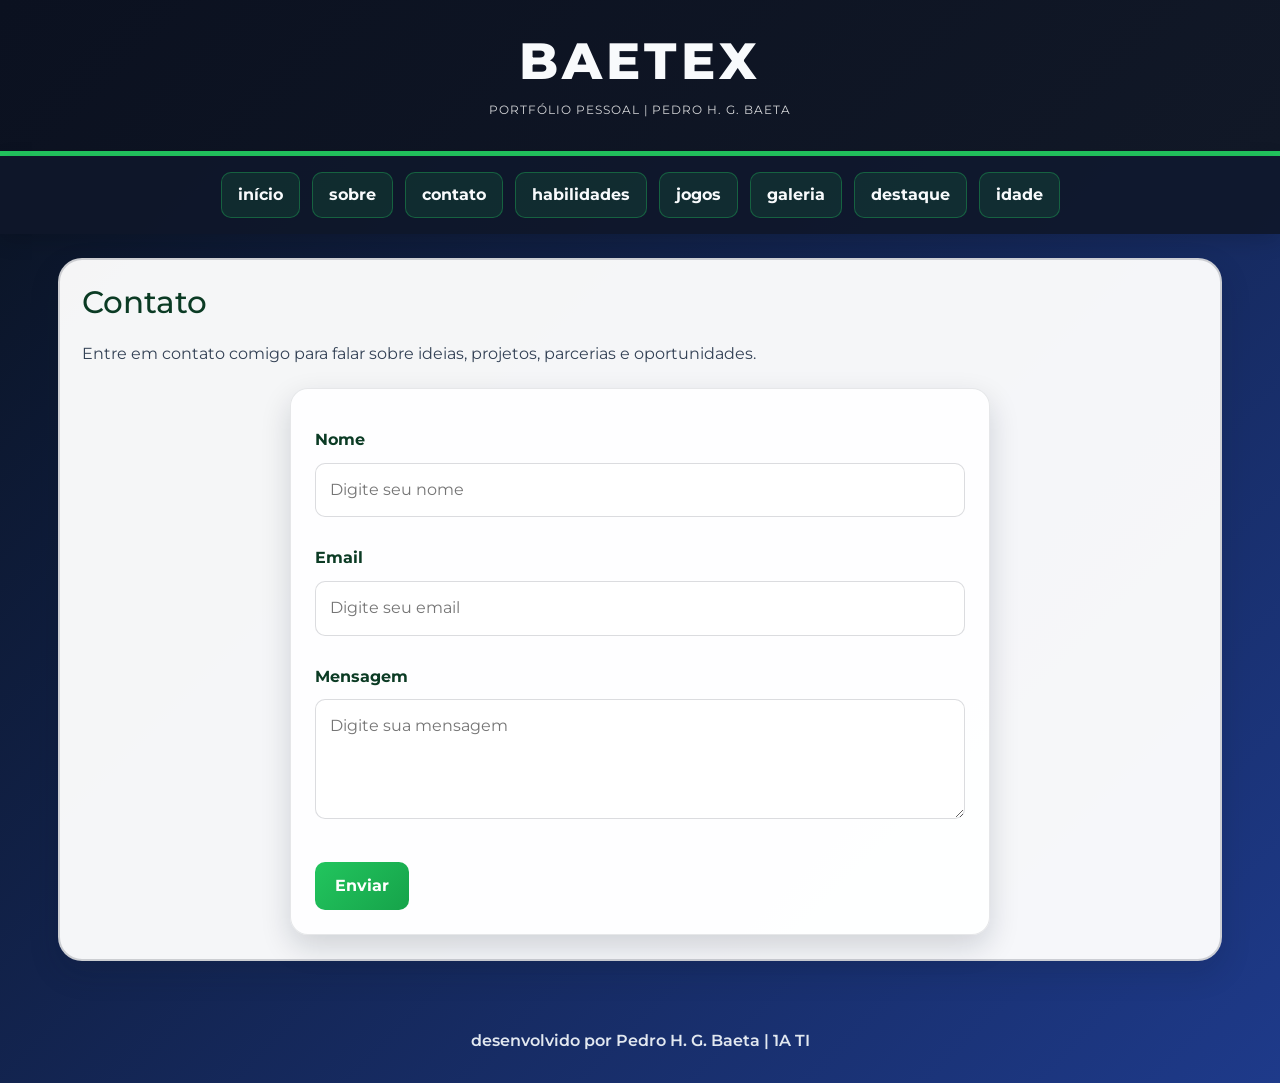
==== commit 7c7a00d9: "av2" ====
--- a/contato.html
+++ b/contato.html
@@ -4,6 +4,7 @@
     <meta charset="UTF-8" />
     <meta name="viewport" content="width=device-width, initial-scale=1.0" />
     <title>Contato</title>
+
     <link
       href="https://cdn.jsdelivr.net/npm/bootstrap@5.3.8/dist/css/bootstrap.min.css"
       rel="stylesheet"
@@ -21,72 +22,56 @@
     <link rel="stylesheet" href="css/style.css" />
   </head>
   <body>
-    <header>
-      <h1>Baetex site</h1>
+    <header class="site-header">
+      <h1>Baetex</h1>
+      <p>Portfólio pessoal | Pedro H. G. Baeta</p>
     </header>
 
     <nav>
-      <a href="inicio.html">início</a>
+      <a href="index.html">início</a>
       <a href="sobre.html">sobre</a>
       <a href="contato.html">contato</a>
       <a href="habilidades.html">habilidades</a>
       <a href="jogos.html">jogos</a>
       <a href="galeria.html">galeria</a>
       <a href="destaque.html">destaque</a>
+      <a href="verificador_de_idade.html">idade</a>
     </nav>
 
-    <main>
-      <section class="bg-color">
-        <div class="content-box">
+    <main class="page-shell">
+      <section class="section-card">
+        <div class="section-heading">
           <h2>Contato</h2>
-          <p>
-            Entre em contato comigo para falar sobre ideias, projetos e
-            novidades.
-          </p>
+        </div>
 
-          <form>
-            <label for="nome">Nome:</label>
-            <input
-              type="text"
-              id="nome"
-              name="nome"
-              placeholder="Digite seu nome"
-              required
-            />
+        <p>
+          Entre em contato comigo para falar sobre ideias, projetos, parcerias e
+          oportunidades.
+        </p>
 
-            <label for="email">Email:</label>
-            <input
-              type="email"
-              id="email"
-              name="email"
-              placeholder="Digite seu email"
-              required
-            />
+        <form class="contact-form">
+          <div class="field-group">
+            <label for="nome">Nome</label>
+            <input type="text" id="nome" name="nome" placeholder="Digite seu nome" required />
+          </div>
 
-            <label for="mensagem">Mensagem:</label>
-            <textarea
-              id="mensagem"
-              name="mensagem"
-              placeholder="Digite sua mensagem"
-              required
-            ></textarea>
+          <div class="field-group">
+            <label for="email">Email</label>
+            <input type="email" id="email" name="email" placeholder="Digite seu email" required />
+          </div>
 
-            <label for="nova-senha">Nova senha:</label>
-            <input
-              type="password"
-              id="nova-senha"
-              name="nova-senha"
-              placeholder="Digite sua nova senha"
-              required
-            />
+          <div class="field-group">
+            <label for="mensagem">Mensagem</label>
+            <textarea id="mensagem" name="mensagem" placeholder="Digite sua mensagem" required></textarea>
+          </div>
 
-            <button type="submit">Enviar</button>
-          </form>
-        </div>
+          <button type="submit" class="btn btn-primary">Enviar</button>
+        </form>
       </section>
     </main>
 
-    <footer>desenvolvido por Pedro.h.g.Baeta 1A TI</footer>
+    <footer>desenvolvido por Pedro H. G. Baeta | 1A TI</footer>
+
     <script
       src="https://cdn.jsdelivr.net/npm/bootstrap@5.3.8/dist/js/bootstrap.bundle.min.js"
       integrity="sha384-FKyoEForCGlyvwx9Hj09JcYn3nv7wiPVlz7YYwJrWVcXK/BmnVDxM+D2scQbITxI"
--- a/css/style.css
+++ b/css/style.css
@@ -22,18 +22,22 @@
 }
 
 body {
+  margin: 0;
   font-family: "Montserrat", sans-serif;
-  margin: 0;
-  padding: 0;
   background: linear-gradient(135deg, var(--bg-start), var(--bg-end));
   color: var(--text);
 }
 
-h5 {
-  font-weight: 800;
-}
-
-header {
+img {
+  display: block;
+  max-width: 100%;
+}
+
+a {
+  text-decoration: none;
+}
+
+.site-header {
   background: linear-gradient(135deg, #0b1120, #111827);
   border-bottom: 5px solid var(--accent);
   color: var(--text-light);
@@ -41,16 +45,12 @@
   text-align: center;
 }
 
-.site-header {
-  background: linear-gradient(135deg, #0b1120, #1e293b);
-  padding: 32px 20px 28px;
-}
-
 .site-header h1 {
   margin: 0;
   font-size: clamp(2rem, 4vw, 3.2rem);
   letter-spacing: 0.08em;
   text-transform: uppercase;
+  font-weight: 800;
 }
 
 .site-header p {
@@ -104,9 +104,42 @@
   gap: 28px;
 }
 
-.content-box {
-  max-width: 900px;
-  margin: 0 auto;
+.section-card,
+.gallery-section,
+.hero,
+.info-card,
+.contact-form,
+.card,
+.banner {
+  background: rgba(255, 255, 255, 0.96);
+  border: 2px solid rgba(17, 24, 39, 0.18);
+  border-radius: 24px;
+  box-shadow: var(--shadow);
+}
+
+.section-card,
+.gallery-section {
+  padding: 24px 22px;
+}
+
+.section-heading h2 {
+  margin-top: 0;
+  margin-bottom: 18px;
+  font-size: clamp(1.7rem, 2.4vw, 2.4rem);
+  color: var(--accent-dark);
+}
+
+p,
+li,
+ul,
+ol,
+label,
+input,
+textarea,
+.card-text {
+  font-size: 1.02rem;
+  line-height: 1.8;
+  color: var(--text-soft);
 }
 
 .hero {
@@ -120,10 +153,7 @@
     rgba(255, 255, 255, 0.98),
     rgba(230, 245, 255, 0.95)
   );
-  border: 2px solid rgba(17, 24, 39, 0.18);
   border-left: 6px solid var(--accent);
-  border-radius: 24px;
-  box-shadow: var(--shadow);
 }
 
 .hero-text {
@@ -163,7 +193,8 @@
   margin-top: 24px;
 }
 
-.button {
+.button,
+.btn {
   display: inline-flex;
   align-items: center;
   justify-content: center;
@@ -174,12 +205,14 @@
   transition: transform 0.2s ease;
 }
 
-.button:hover {
+.button:hover,
+.btn:hover {
   transform: translateY(-1px);
 }
 
 .btn-primary {
   background: linear-gradient(135deg, var(--accent), var(--accent-strong));
+  border: none;
   color: #ffffff;
 }
 
@@ -217,36 +250,13 @@
 }
 
 .info-card {
-  background: rgba(255, 255, 255, 0.96);
-  border: 1px solid rgba(15, 23, 42, 0.12);
   border-left: 6px solid var(--accent);
-  border-radius: 18px;
   padding: 22px 20px;
-  box-shadow: var(--shadow);
 }
 
 .info-card h3 {
   margin-top: 0;
   color: var(--accent-dark);
-}
-
-.info-card p {
-  margin-bottom: 0;
-  line-height: 1.8;
-  color: var(--text-soft);
-}
-
-.gallery-section {
-  background: rgba(255, 255, 255, 0.96);
-  border: 2px solid rgba(17, 24, 39, 0.18);
-  border-radius: 24px;
-  padding: 24px 22px;
-  box-shadow: var(--shadow);
-}
-
-.section-heading h2 {
-  margin-top: 0;
-  margin-bottom: 18px;
 }
 
 .gallery-grid {
@@ -291,179 +301,6 @@
   font-size: 1.2rem;
   font-weight: 700;
   box-shadow: var(--shadow);
-}
-
-section {
-  margin: 24px auto;
-  padding: 24px 28px;
-  background: var(--panel);
-  border: 2px solid rgba(17, 24, 39, 0.25);
-  border-radius: 18px;
-  box-shadow: var(--shadow);
-  max-width: 1000px;
-}
-
-.bg-color {
-  background: linear-gradient(180deg, #f6fbff, #ffffff);
-  border-left: 6px solid var(--accent);
-}
-
-section h2 {
-  margin-top: 0;
-  font-size: clamp(1.6rem, 2.2vw, 2.2rem);
-  color: var(--accent-dark);
-  text-shadow: 0 1px 0 rgba(255, 255, 255, 0.8);
-}
-
-section p,
-section li,
-section ul,
-section ol {
-  font-size: 1.05rem;
-  line-height: 1.75;
-  color: var(--text);
-  font-weight: 600;
-}
-
-section ul,
-section ol {
-  padding-left: 1.5rem;
-}
-
-img {
-  display: block;
-  max-width: 100%;
-  margin: 18px auto;
-  border-radius: 14px;
-  box-shadow: 0 10px 20px rgba(15, 23, 42, 0.12);
-}
-
-iframe {
-  display: block;
-  max-width: 100%;
-  width: 100%;
-  height: 340px;
-  margin: 20px auto 0;
-  border: none;
-  border-radius: 14px;
-}
-
-.galeria {
-  display: grid;
-  grid-template-columns: repeat(auto-fit, minmax(220px, 1fr));
-  gap: 22px;
-  align-items: stretch;
-}
-
-.iten-galeria {
-  background: #ffffff;
-  border: 2px solid rgba(15, 23, 42, 0.18);
-  border-radius: 16px;
-  padding: 14px;
-  text-align: center;
-  box-shadow: 0 10px 20px rgba(15, 23, 42, 0.08);
-}
-
-.iten-galeria img {
-  width: 100%;
-  height: 220px;
-  object-fit: cover;
-  margin: 0 auto 12px;
-}
-
-.iten-galeria p {
-  margin: 0;
-  font-weight: 600;
-  color: var(--accent-dark);
-}
-
-.destaque {
-  max-width: 480px;
-  margin: 0 auto;
-}
-
-.destaque img {
-  width: 100%;
-  max-width: 420px;
-  height: 260px;
-  object-fit: cover;
-}
-
-.form-box,
-form {
-  width: min(100%, 700px);
-  margin: 30px auto;
-  padding: 24px;
-  border: 1px solid rgba(15, 23, 42, 0.1);
-  border-radius: 18px;
-  background: rgba(255, 255, 255, 0.9);
-  box-shadow: var(--shadow);
-}
-
-label {
-  display: block;
-  margin: 12px 0 8px;
-  font-weight: 700;
-  color: var(--accent-dark);
-}
-
-input,
-textarea {
-  width: 100%;
-  padding: 12px 14px;
-  margin-bottom: 10px;
-  border: 1px solid rgba(15, 23, 42, 0.15);
-  border-radius: 10px;
-  font-size: 1rem;
-  background: #ffffff;
-}
-
-textarea {
-  min-height: 120px;
-  resize: vertical;
-}
-
-button {
-  display: inline-block;
-  padding: 12px 22px;
-  margin-top: 10px;
-  border: none;
-  border-radius: 10px;
-  background: linear-gradient(135deg, var(--accent), var(--accent-strong));
-  color: #ffffff;
-  font-weight: 700;
-  cursor: pointer;
-  transition: transform 0.2s ease;
-}
-
-button:hover {
-  transform: translateY(-1px);
-}
-
-table {
-  width: min(100%, 840px);
-  margin: 30px auto;
-  border-collapse: collapse;
-  background: #ffffff;
-  border-radius: 12px;
-  overflow: hidden;
-  box-shadow: var(--shadow);
-}
-
-th,
-td {
-  border: 1px solid rgba(15, 23, 42, 0.1);
-  padding: 12px 14px;
-  text-align: center;
-}
-
-th {
-  background: linear-gradient(135deg, #0f172a, #1e293b);
-  color: var(--text-light);
-}
-
-tr:hover {
-  background-color: #f1f5f9;
 }
 
 .banner {
@@ -477,26 +314,10 @@
   overflow: hidden;
   position: relative;
   border: 3px solid rgba(255, 255, 255, 0.7);
-  box-shadow: 0 20px 40px rgba(15, 23, 42, 0.24);
   background:
-    radial-gradient(
-      circle at top left,
-      rgba(255, 255, 255, 0.45),
-      transparent 28%
-    ),
-    radial-gradient(
-      circle at bottom right,
-      rgba(255, 255, 255, 0.2),
-      transparent 24%
-    ),
-    linear-gradient(
-      135deg,
-      #ff3cac,
-      #784fff 22%,
-      #4cc9f0 48%,
-      #32d74b 70%,
-      #ffb703 100%
-    );
+    radial-gradient(circle at top left, rgba(255, 255, 255, 0.45), transparent 28%),
+    radial-gradient(circle at bottom right, rgba(255, 255, 255, 0.2), transparent 24%),
+    linear-gradient(135deg, #ff3cac, #784fff 22%, #4cc9f0 48%, #32d74b 70%, #ffb703 100%);
   background-size: 200% 200%;
   animation: gradientMove 12s ease infinite;
 }
@@ -507,97 +328,309 @@
   inset: 12px;
   border: 2px solid rgba(255, 255, 255, 0.7);
   border-radius: 18px;
-  backdrop-filter: blur(2px);
-}
-
-.banner::after {
-  content: "";
-  position: absolute;
-  inset: 0;
-  background: linear-gradient(
-    120deg,
-    rgba(255, 255, 255, 0.18),
-    rgba(255, 255, 255, 0)
-  );
 }
 
 .banner h1 {
   position: relative;
   z-index: 1;
   color: #ffffff;
-  font-family: Arial, sans-serif;
-  font-size: clamp(2rem, 4vw, 3.2rem);
+  font-weight: 800;
+  font-size: clamp(1.8rem, 4vw, 3rem);
+  letter-spacing: 0.08em;
   text-transform: uppercase;
-  letter-spacing: 0.15em;
-  text-shadow:
-    0 2px 8px rgba(15, 23, 42, 0.8),
-    0 0 18px rgba(255, 255, 255, 0.55),
-    0 0 30px rgba(255, 255, 255, 0.35);
-  animation: pulse 2.4s infinite ease-in-out;
+}
+
+.galeria {
+  display: grid;
+  grid-template-columns: repeat(auto-fit, minmax(220px, 1fr));
+  gap: 22px;
+  align-items: stretch;
+}
+
+.iten-galeria {
+  background: #ffffff;
+  border: 2px solid rgba(15, 23, 42, 0.18);
+  border-radius: 16px;
+  padding: 14px;
+  text-align: center;
+  box-shadow: 0 10px 20px rgba(15, 23, 42, 0.08);
+}
+
+.iten-galeria img {
+  width: 100%;
+  height: 220px;
+  object-fit: cover;
+  margin: 0 auto 12px;
+  border-radius: 10px;
+}
+
+.iten-galeria p {
+  margin: 0;
+  font-weight: 600;
+  color: var(--accent-dark);
+}
+
+.destaque {
+  max-width: 700px;
+  margin: 0 auto 18px;
+}
+
+.destaque img {
+  width: 100%;
+  height: 280px;
+  object-fit: cover;
+  border-radius: 18px;
+}
+
+.contact-form,
+form {
+  width: min(100%, 700px);
+  margin: 20px auto 0;
+  padding: 24px;
+  border: 1px solid rgba(15, 23, 42, 0.1);
+  border-radius: 18px;
+  background: rgba(255, 255, 255, 0.9);
+  box-shadow: var(--shadow);
+}
+
+.field-group {
+  margin-bottom: 1rem;
+}
+
+label {
+  display: block;
+  margin: 12px 0 8px;
+  font-weight: 700;
+  color: var(--accent-dark);
+}
+
+input,
+textarea {
+  width: 100%;
+  padding: 12px 14px;
+  margin-bottom: 10px;
+  border: 1px solid rgba(15, 23, 42, 0.15);
+  border-radius: 10px;
+  font-size: 1rem;
+  background: #ffffff;
+}
+
+textarea {
+  min-height: 120px;
+  resize: vertical;
+}
+
+button {
+  display: inline-block;
+  padding: 12px 22px;
+  margin-top: 10px;
+  border: none;
+  border-radius: 10px;
+  background: linear-gradient(135deg, var(--accent), var(--accent-strong));
+  color: #ffffff;
+  font-weight: 700;
+  cursor: pointer;
+  transition: transform 0.2s ease;
+}
+
+button:hover {
+  transform: translateY(-1px);
+}
+
+.skill-list {
+  display: grid;
+  gap: 20px;
+}
+
+.skill-item label {
+  margin-bottom: 8px;
+}
+
+.progress {
+  height: 26px;
+  border-radius: 999px;
+  background: #e5e7eb;
+  overflow: hidden;
+}
+
+.progress-bar {
+  display: flex;
+  align-items: center;
+  justify-content: center;
+  font-size: 0.8rem;
+  font-weight: 700;
+  background: linear-gradient(135deg, var(--accent), var(--accent-strong));
+  color: #fff;
+  border-radius: 999px;
+}
+
+iframe {
+  display: block;
+  max-width: 100%;
+  width: 100%;
+  height: 340px;
+  margin: 20px auto 0;
+  border: none;
+  border-radius: 14px;
 }
 
 footer {
-  background: #020617;
-  color: var(--text-light);
   text-align: center;
-  padding: 24px 20px;
-  margin-top: 30px;
-  border-top: 5px solid var(--accent);
-  border-bottom: 5px solid var(--accent);
-  line-height: 1.8;
-}
-
-.bg-pagina {
-  background: rgba(255, 255, 255, 0.08);
-}
-
-@media (max-width: 700px) {
+  color: #e2e8f0;
+  padding: 18px 20px 30px;
+  font-weight: 600;
+}
+
+@keyframes gradientMove {
+  0% { background-position: 0% 50%; }
+  50% { background-position: 100% 50%; }
+  100% { background-position: 0% 50%; }
+}
+
+@media (max-width: 768px) {
+  .hero,
+  .info-grid {
+    grid-template-columns: 1fr;
+  }
+
+  .site-header {
+    padding: 24px 16px;
+  }
+
   nav {
     gap: 8px;
     padding: 12px;
   }
 
   nav a {
-    flex: 1 1 calc(50% - 8px);
-    font-size: 0.9rem;
-  }
-
-  section {
+    width: 100%;
+  }
+}
+
+@media (max-width: 576px) {
+  main {
+    padding-left: 14px;
+    padding-right: 14px;
+  }
+
+  .hero,
+  .section-card,
+  .gallery-section {
     padding: 18px 16px;
   }
-
-  .hero {
-    grid-template-columns: 1fr;
-    padding: 18px 16px;
-  }
-
-  .info-grid {
-    grid-template-columns: 1fr;
-  }
-
-  .banner {
-    height: 180px;
-  }
-}
-
-@keyframes gradientMove {
-  0% {
-    background-position: 0% 50%;
-  }
-  50% {
-    background-position: 100% 50%;
-  }
-  100% {
-    background-position: 0% 50%;
-  }
-}
-
-@keyframes pulse {
-  0%,
-  100% {
-    transform: scale(1);
-  }
-  50% {
-    transform: scale(1.08);
-  }
-}
+}
+
+body.age-page {
+  min-height: 100vh;
+  display: flex;
+  align-items: center;
+  justify-content: center;
+  padding: 24px;
+}
+
+.age-checker {
+  width: min(100%, 900px);
+}
+
+.age-card {
+  background: rgba(255, 255, 255, 0.96);
+  border: 1px solid rgba(15, 23, 42, 0.12);
+  border-radius: 28px;
+  padding: clamp(1.3rem, 3vw, 2.5rem);
+  box-shadow: 0 28px 60px rgba(2, 6, 23, 0.24);
+}
+
+.age-card h1 {
+  margin: 0;
+  font-size: clamp(2rem, 4vw, 3rem);
+  font-weight: 800;
+  color: var(--accent-dark);
+}
+
+.subtitle {
+  margin: 0 0 1.5rem;
+  color: var(--text-soft);
+  font-size: 1.05rem;
+  line-height: 1.7;
+}
+
+.resultado {
+  margin-top: 1.5rem;
+  padding: 1rem 1.1rem;
+  border-radius: 12px;
+  font-weight: 700;
+  line-height: 1.6;
+  border: 1px solid transparent;
+}
+
+.resultado.success {
+  background: #ecfdf5;
+  border-color: #a7f3d0;
+  color: #166534;
+}
+
+.resultado.alert {
+  background: #fff1f2;
+  border-color: #fecdd3;
+  color: #9f1239;
+}
+
+.resultado.neutral {
+  background: #eff6ff;
+  border-color: #bfdbfe;
+  color: #1d4ed8;
+}
+
+.history {
+  margin-top: 2rem;
+}
+
+.history h2 {
+  margin: 0 0 1rem;
+  font-size: 1.4rem;
+  color: var(--accent-dark);
+}
+
+#historico {
+  padding-left: 0;
+  margin: 0;
+  list-style: none;
+}
+
+.list-group-item {
+  display: flex;
+  justify-content: space-between;
+  align-items: center;
+  gap: 1rem;
+  padding: 0.9rem 1rem;
+  border: 1px solid rgba(15, 23, 42, 0.08);
+  border-radius: 12px;
+  background: #f8fafc;
+  margin-bottom: 0.75rem;
+  color: var(--text);
+}
+
+.list-group-item strong {
+  display: block;
+  margin-bottom: 0.2rem;
+}
+
+.text-muted {
+  color: #64748b;
+}
+
+@media (max-width: 576px) {
+  body.age-page {
+    padding: 16px;
+  }
+
+  .age-card {
+    border-radius: 20px;
+    padding: 1.1rem;
+  }
+
+  .list-group-item {
+    align-items: flex-start;
+    flex-direction: column;
+  }
+}
